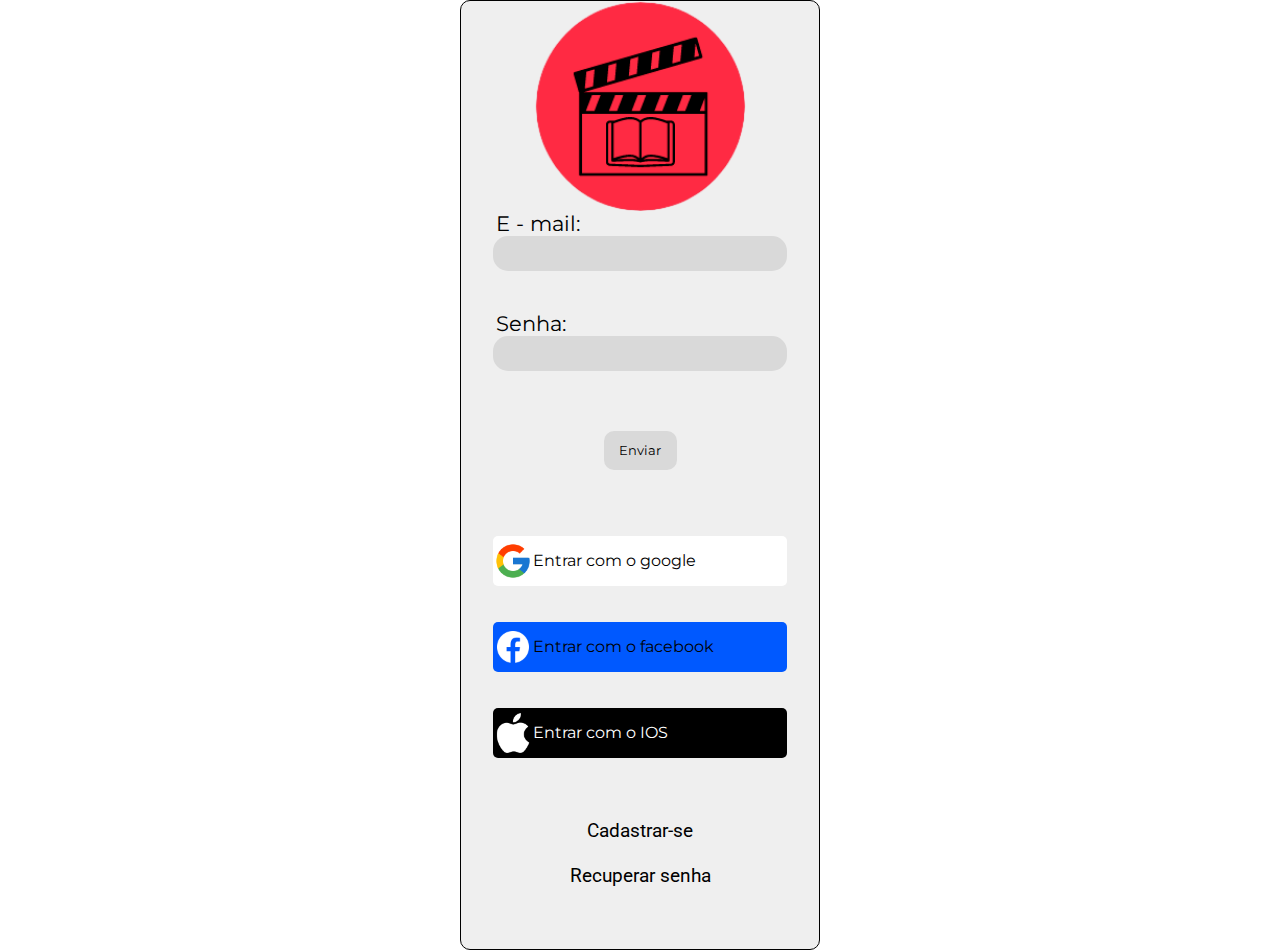
==== index.html @ f4418619 "Atualizado no dia 16/05" ====
<!DOCTYPE html>
<html lang="pt-br">
<head>
    <meta charset="UTF-8">
    <meta http-equiv="X-UA-Compatible" content="IE=edge">
    <meta name="viewport" content="width=], initial-scale=1.0">
    <title>CINESYN - Pagina Inicial</title>
    <link rel="stylesheet" href="./Style/index.css">
    <link rel="shortcut icon" href="./IMG/logoCINESYN_SemLetras.png" type="image/x-icon">
</head>
<body>
    <section>
            <div class="painelLogin" id="painelLogin">
                <img src="./IMG/logoCINESYN_SemLetras.png" alt="imagem do usuario">
                <form id="formLogin" >
                    <label for="user">E - mail:</label>
                    <input type="email" name="emailUser" id="emailUser" required>
                    
                    <label for="password">Senha:</label>
                    <input type="password" name="password" id="password">
                
                    <div class="btnEnter">
                       <button type="submit"><a href="./Pagina Filmes/paginaFilmes.html">Enviar</a></button>
                    </div>
                </form>
                <div class="grpBtnLogin">
                    <button class="google"><img src="./IMG/btnLogin/google-logo.png" alt="Logar com google"><p>Entrar com o google</p></button>
                    <button class="facebook"><img src="./IMG/btnLogin/icons8-facebook-novo-60.png" alt="Logar com facebook"><p>Entrar com o facebook</p></p></button>
                    <button class="apple"><img src="./IMG/btnLogin/apple-64.ico" alt="Logar com o IOS"><p>Entrar com o IOS</p></button>
                </div>
                <div class="helpLinks">
                    <a href="cadastro.php">Cadastrar-se</a>
                    <a href="recoverPassword.html">Recuperar senha</a>
                </div>
            </div>
        
    </section>

    <script src="./Scripts/boxShadowPainel.js"></script>
</body>
</html>
---- Style/index.css ----
/*Fontes*/
@import url('https://fonts.googleapis.com/css2?family=Montserrat:ital,wght@1,300;1,900&display=swap');/*font-family: 'Montserrat', sans-serif;*/
@import url('https://fonts.googleapis.com/css2?family=Roboto:ital,wght@1,500&display=swap');/*font-family: 'Roboto', sans-serif;v*/

*{
    margin: 0;
    padding: 0;
    box-sizing: border-box;
}

section{
    display: flex;
    align-items: center;
    justify-content: center;
    height: 100vh; 
  }

.painelLogin{
    width: 360px;
    height: 950px;
    border: 1px solid black;
    border-radius: 10px;
    margin: auto; 
    background-color: #efefef;
    
}

.painelLogin:focus{
    box-shadow: 0px 5px 15px rgba(0, 0, 0, 0.3);
}

.painelLogin img[src="./IMG/logoCINESYN_SemLetras.png"]{
    width: 211px;
    height: auto;
    display: flex;
    flex-direction: column;
    align-items: center;
    margin: auto;
}

 form input[type="text"], form input[type="password"],  form input[type="email"]{
    width: 82%;
    height: 35px;
    border-radius: 15px;
    font-family: 'Montserrat', sans-serif;
    border: 0px;
    background-color: #d9d9d9;
    display: flex;
    flex-direction: column;
    align-items: center;
    margin: auto auto 40px auto;
}
form input[type="file"],.imgUser{
    
    display: flex;
    flex-direction: column;
    align-items: center;
    margin: auto auto 40px auto;
}

.painelLogin input[type="text"]:focus, .painelLogin input[type="password"]:focus{
    filter: brightness(0.9);
    transition: .5s;
}


.painelLogin label{
    font-family: 'Montserrat', sans-serif; 
    font-size: 1.3rem;
    margin-left: 35px;
}

.grpBtnLogin{
    margin: 30px auto 15px auto;
    display: flex;
    flex-direction: column;
    align-items: center;
    justify-content: center;
}

.grpBtnLogin button{
    width: 82%;
    height: 50px;
    border-radius: 5px;
    margin-top:4vh;
    display: flex;
    align-items: center;
    transition: .3s;
    border: 0px;
    cursor: pointer;
    transition: .4s;
}

.grpBtnLogin button:hover {
    transition: .4s;    
    width: 90%;
    padding: 50px auto;
    border-radius: 10px;
    transform: translateY(-5px);
    box-shadow: 2px 5px 15px rgba(0, 0, 0, 0.1);
}

.grpBtnLogin button.google{
    background-color: white;
}

.grpBtnLogin button.facebook{
    background-color: #0059ff;
}

.grpBtnLogin button.apple, button.apple p{
    background-color: #000000;
    color: white;
}

.grpBtnLogin img{
    display: flex;
    align-items: start;
    width: 40px;
    height: auto;
}

.grpBtnLogin p{
    font-family: 'Montserrat', sans-serif;
    font-size: 1rem;
}

.btnEnter{
    margin:60px auto auto auto;
    display: flex;
    flex-direction: column;
    align-items: center;
    flex-direction: center;
}

.btnEnter button{
    border:0px ;
    width: 73px;
    height: 39px;
    border-radius: 10px;
    background-color: #d9d9d9;
    transition: .5s;
    font-family: 'Montserrat', sans-serif;
    color: black;
    cursor: pointer;
}

.btnEnter button:hover{
    filter: brightness(0.95);
    transition: .5s;
}

.btnEnter button a{
    text-decoration: none;
    color: #000000;
}

.helpLinks{
    margin:60px auto auto auto;
    display: flex;
    flex-direction: column;
    align-items: center;
}

.helpLinks a{
    text-decoration: none;
    color: black;
    font-family: 'Roboto', sans-serif;
    margin:auto auto 20px auto;
    border: 1px solid transparent;
    transition: .5s;
    font-size: 1.2rem;
}

.helpLinks a:hover{
    border-bottom: 1px solid black;
    transition: .5s;
    filter:contrast(0.95);
}

.imgUser{
    height: 150px;
    width: 150px;
    border-radius: 50%;
    object-fit: cover;
    background:#dfdfdf;
}
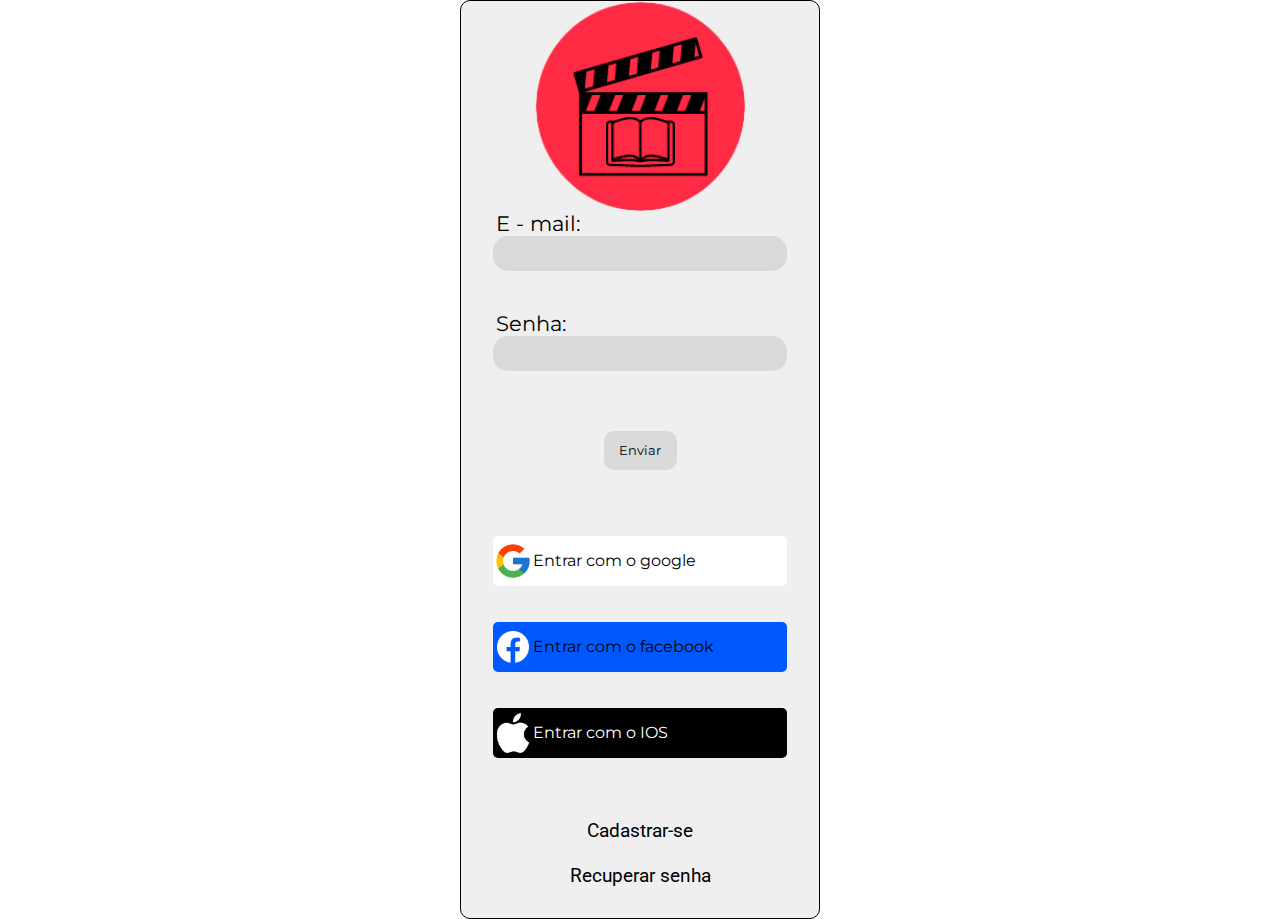
==== commit 35e52d64: "Atualizado 28/05/2023" ====
--- a/index.html
+++ b/index.html
@@ -1,41 +1,41 @@
-<!DOCTYPE html>
-<html lang="pt-br">
-<head>
-    <meta charset="UTF-8">
-    <meta http-equiv="X-UA-Compatible" content="IE=edge">
-    <meta name="viewport" content="width=], initial-scale=1.0">
-    <title>CINESYN - Pagina Inicial</title>
-    <link rel="stylesheet" href="./Style/index.css">
-    <link rel="shortcut icon" href="./IMG/logoCINESYN_SemLetras.png" type="image/x-icon">
-</head>
-<body>
-    <section>
-            <div class="painelLogin" id="painelLogin">
-                <img src="./IMG/logoCINESYN_SemLetras.png" alt="imagem do usuario">
-                <form id="formLogin" >
-                    <label for="user">E - mail:</label>
-                    <input type="email" name="emailUser" id="emailUser" required>
-                    
-                    <label for="password">Senha:</label>
-                    <input type="password" name="password" id="password">
-                
-                    <div class="btnEnter">
-                       <button type="submit"><a href="./Pagina Filmes/paginaFilmes.html">Enviar</a></button>
-                    </div>
-                </form>
-                <div class="grpBtnLogin">
-                    <button class="google"><img src="./IMG/btnLogin/google-logo.png" alt="Logar com google"><p>Entrar com o google</p></button>
-                    <button class="facebook"><img src="./IMG/btnLogin/icons8-facebook-novo-60.png" alt="Logar com facebook"><p>Entrar com o facebook</p></p></button>
-                    <button class="apple"><img src="./IMG/btnLogin/apple-64.ico" alt="Logar com o IOS"><p>Entrar com o IOS</p></button>
-                </div>
-                <div class="helpLinks">
-                    <a href="cadastro.php">Cadastrar-se</a>
-                    <a href="recoverPassword.html">Recuperar senha</a>
-                </div>
-            </div>
-        
-    </section>
-
-    <script src="./Scripts/boxShadowPainel.js"></script>
-</body>
+<!DOCTYPE html>
+<html lang="pt-br">
+<head>
+    <meta charset="UTF-8">
+    <meta http-equiv="X-UA-Compatible" content="IE=edge">
+    <meta name="viewport" content="width=], initial-scale=1.0">
+    <title>CINESYN - Pagina Inicial</title>
+    <link rel="stylesheet" href="./Style/index.css">
+    <link rel="shortcut icon" href="./IMG/logoCINESYN_SemLetras.png" type="image/x-icon">
+</head>
+<body>
+    <section>
+            <div class="painelLogin" id="painelLogin">
+                <img src="./IMG/logoCINESYN_SemLetras.png" alt="imagem do usuario">
+                <form id="formLogin" >
+                    <label for="user">E - mail:</label>
+                    <input type="email" name="emailUser" id="emailUser" required>
+                    
+                    <label for="password">Senha:</label>
+                    <input type="password" name="password" id="password" required>
+                
+                    <div class="btnEnter">
+                       <button type="submit"><a href="./Paginas Filmes/indexFilmes.html">Enviar</a></button>
+                    </div>
+                </form>
+                <div class="grpBtnLogin">
+                    <button class="google"><img src="./IMG/btnLogin/google-logo.png" alt="Logar com google"><p>Entrar com o google</p></button>
+                    <button class="facebook"><img src="./IMG/btnLogin/icons8-facebook-novo-60.png" alt="Logar com facebook"><p>Entrar com o facebook</p></p></button>
+                    <button class="apple"><img src="./IMG/btnLogin/apple-64.ico" alt="Logar com o IOS"><p>Entrar com o IOS</p></button>
+                </div>
+                <div class="helpLinks">
+                    <a href="cadastro.html">Cadastrar-se</a>
+                    <a href="recoverPassword.html">Recuperar senha</a>
+                </div>
+            </div>
+        
+    </section>
+
+    <script src="./Scripts/boxShadowPainel.js"></script>
+</body>
 </html>--- a/Style/index.css
+++ b/Style/index.css
@@ -1,187 +1,196 @@
-/*Fontes*/
-@import url('https://fonts.googleapis.com/css2?family=Montserrat:ital,wght@1,300;1,900&display=swap');/*font-family: 'Montserrat', sans-serif;*/
-@import url('https://fonts.googleapis.com/css2?family=Roboto:ital,wght@1,500&display=swap');/*font-family: 'Roboto', sans-serif;v*/
-
-*{
-    margin: 0;
-    padding: 0;
-    box-sizing: border-box;
-}
-
-section{
-    display: flex;
-    align-items: center;
-    justify-content: center;
-    height: 100vh; 
-  }
-
-.painelLogin{
-    width: 360px;
-    height: 950px;
-    border: 1px solid black;
-    border-radius: 10px;
-    margin: auto; 
-    background-color: #efefef;
-    
-}
-
-.painelLogin:focus{
-    box-shadow: 0px 5px 15px rgba(0, 0, 0, 0.3);
-}
-
-.painelLogin img[src="./IMG/logoCINESYN_SemLetras.png"]{
-    width: 211px;
-    height: auto;
-    display: flex;
-    flex-direction: column;
-    align-items: center;
-    margin: auto;
-}
-
- form input[type="text"], form input[type="password"],  form input[type="email"]{
-    width: 82%;
-    height: 35px;
-    border-radius: 15px;
-    font-family: 'Montserrat', sans-serif;
-    border: 0px;
-    background-color: #d9d9d9;
-    display: flex;
-    flex-direction: column;
-    align-items: center;
-    margin: auto auto 40px auto;
-}
-form input[type="file"],.imgUser{
-    
-    display: flex;
-    flex-direction: column;
-    align-items: center;
-    margin: auto auto 40px auto;
-}
-
-.painelLogin input[type="text"]:focus, .painelLogin input[type="password"]:focus{
-    filter: brightness(0.9);
-    transition: .5s;
-}
-
-
-.painelLogin label{
-    font-family: 'Montserrat', sans-serif; 
-    font-size: 1.3rem;
-    margin-left: 35px;
-}
-
-.grpBtnLogin{
-    margin: 30px auto 15px auto;
-    display: flex;
-    flex-direction: column;
-    align-items: center;
-    justify-content: center;
-}
-
-.grpBtnLogin button{
-    width: 82%;
-    height: 50px;
-    border-radius: 5px;
-    margin-top:4vh;
-    display: flex;
-    align-items: center;
-    transition: .3s;
-    border: 0px;
-    cursor: pointer;
-    transition: .4s;
-}
-
-.grpBtnLogin button:hover {
-    transition: .4s;    
-    width: 90%;
-    padding: 50px auto;
-    border-radius: 10px;
-    transform: translateY(-5px);
-    box-shadow: 2px 5px 15px rgba(0, 0, 0, 0.1);
-}
-
-.grpBtnLogin button.google{
-    background-color: white;
-}
-
-.grpBtnLogin button.facebook{
-    background-color: #0059ff;
-}
-
-.grpBtnLogin button.apple, button.apple p{
-    background-color: #000000;
-    color: white;
-}
-
-.grpBtnLogin img{
-    display: flex;
-    align-items: start;
-    width: 40px;
-    height: auto;
-}
-
-.grpBtnLogin p{
-    font-family: 'Montserrat', sans-serif;
-    font-size: 1rem;
-}
-
-.btnEnter{
-    margin:60px auto auto auto;
-    display: flex;
-    flex-direction: column;
-    align-items: center;
-    flex-direction: center;
-}
-
-.btnEnter button{
-    border:0px ;
-    width: 73px;
-    height: 39px;
-    border-radius: 10px;
-    background-color: #d9d9d9;
-    transition: .5s;
-    font-family: 'Montserrat', sans-serif;
-    color: black;
-    cursor: pointer;
-}
-
-.btnEnter button:hover{
-    filter: brightness(0.95);
-    transition: .5s;
-}
-
-.btnEnter button a{
-    text-decoration: none;
-    color: #000000;
-}
-
-.helpLinks{
-    margin:60px auto auto auto;
-    display: flex;
-    flex-direction: column;
-    align-items: center;
-}
-
-.helpLinks a{
-    text-decoration: none;
-    color: black;
-    font-family: 'Roboto', sans-serif;
-    margin:auto auto 20px auto;
-    border: 1px solid transparent;
-    transition: .5s;
-    font-size: 1.2rem;
-}
-
-.helpLinks a:hover{
-    border-bottom: 1px solid black;
-    transition: .5s;
-    filter:contrast(0.95);
-}
-
-.imgUser{
-    height: 150px;
-    width: 150px;
-    border-radius: 50%;
-    object-fit: cover;
-    background:#dfdfdf;
+/*Fontes*/
+@import url('https://fonts.googleapis.com/css2?family=Montserrat:ital,wght@1,300;1,900&display=swap');/*font-family: 'Montserrat', sans-serif;*/
+@import url('https://fonts.googleapis.com/css2?family=Roboto:ital,wght@1,500&display=swap');/*font-family: 'Roboto', sans-serif;v*/
+
+*{
+    margin: 0;
+    padding: 0;
+    box-sizing: border-box;
+}
+
+section{
+    display: flex;
+    align-items: center;
+    justify-content: center;
+    height: 100vh; 
+  }
+
+.painelLogin{
+    width: 360px;
+    height: auto;
+    padding-bottom: 10px;
+    border: 1px solid black;
+    border-radius: 10px;
+    margin: auto; 
+    background-color: #efefef;
+    
+}
+
+.painelLogin:focus{
+    box-shadow: 0px 5px 15px rgba(0, 0, 0, 0.3);
+}
+
+.painelLogin img[src="./IMG/logoCINESYN_SemLetras.png"]{
+    width: 211px;
+    height: auto;
+    display: flex;
+    flex-direction: column;
+    align-items: center;
+    margin: auto;
+}
+
+form input[type="text"]#userName, form input[type="password"],  form input[type="email"]{
+    width: 82%;
+    height: 35px;
+    border-radius: 15px;
+    font-family: 'Montserrat', sans-serif;
+    border: 0px;
+    background-color: #d9d9d9;
+    display: flex;
+    flex-direction: column;
+    align-items: center;
+    margin: auto auto 40px auto;
+}
+
+form input[type="file"],.imgUser{
+    display: flex;
+    flex-direction: column;
+    align-items: center;
+    margin: auto auto 40px auto;
+}
+
+.painelLogin input[type="text"]:focus, .painelLogin input[type="password"]:focus{
+    filter: brightness(0.9);
+    transition: .5s;
+}
+
+.painelLogin label{
+    font-family: 'Montserrat', sans-serif; 
+    font-size: 1.3rem;
+    margin-left: 35px;
+}
+
+.grpBtnLogin{
+    margin: 30px auto 15px auto;
+    display: flex;
+    flex-direction: column;
+    align-items: center;
+    justify-content: center;
+}
+
+.grpBtnLogin button{
+    width: 82%;
+    height: 50px;
+    border-radius: 5px;
+    margin-top:4vh;
+    display: flex;
+    align-items: center;
+    transition: .3s;
+    border: 0px;
+    cursor: pointer;
+    transition: .4s;
+}
+
+.grpBtnLogin button:hover {
+    transition: .4s;    
+    width: 90%;
+    padding: 50px auto;
+    border-radius: 10px;
+    transform: translateY(-5px);
+    box-shadow: 2px 5px 15px rgba(0, 0, 0, 0.1);
+}
+
+.grpBtnLogin button.google{
+    background-color: white;
+}
+
+.grpBtnLogin button.facebook{
+    background-color: #0059ff;
+}
+
+.grpBtnLogin button.apple, button.apple p{
+    background-color: #000000;
+    color: white;
+}
+
+.grpBtnLogin img{
+    display: flex;
+    align-items: start;
+    width: 40px;
+    height: auto;
+}
+
+.grpBtnLogin p{
+    font-family: 'Montserrat', sans-serif;
+    font-size: 1rem;
+}
+
+.btnEnter{
+    margin:60px auto auto auto;
+    display: flex;
+    flex-direction: column;
+    align-items: center;
+    flex-direction: center;
+}
+
+.btnEnter button{
+    border:0px ;
+    width: 73px;
+    height: 39px;
+    border-radius: 10px;
+    background-color: #d9d9d9;
+    transition: .5s;
+    font-family: 'Montserrat', sans-serif;
+    color: black;
+    cursor: pointer;
+}
+
+.btnEnter button:hover{
+    filter: brightness(0.95);
+    transition: .5s;
+}
+
+.btnEnter button a{
+    text-decoration: none;
+    color: #000000;
+}
+
+.helpLinks{
+    margin:60px auto auto auto;
+    display: flex;
+    flex-direction: column;
+    align-items: center;
+}
+
+.helpLinks a{
+    text-decoration: none;
+    color: black;
+    font-family: 'Roboto', sans-serif;
+    margin:auto auto 20px auto;
+    border: 1px solid transparent;
+    transition: .5s;
+    font-size: 1.2rem;
+}
+
+.helpLinks a:hover{
+    border-bottom: 1px solid black;
+    transition: .5s;
+    filter:contrast(0.95);
+}
+
+.imgUser{
+    height: 150px;
+    width: 150px;
+    border-radius: 50%;
+    object-fit: cover;
+    background:#dfdfdf;
+}
+
+p.title{
+    font-size: 2rem;
+    text-align: center;
+    color: black;
+    font-family: 'Montserrat', sans-serif;
+    text-shadow: #000000c4 1px 1px 10px;
+    padding: 20px;
 }